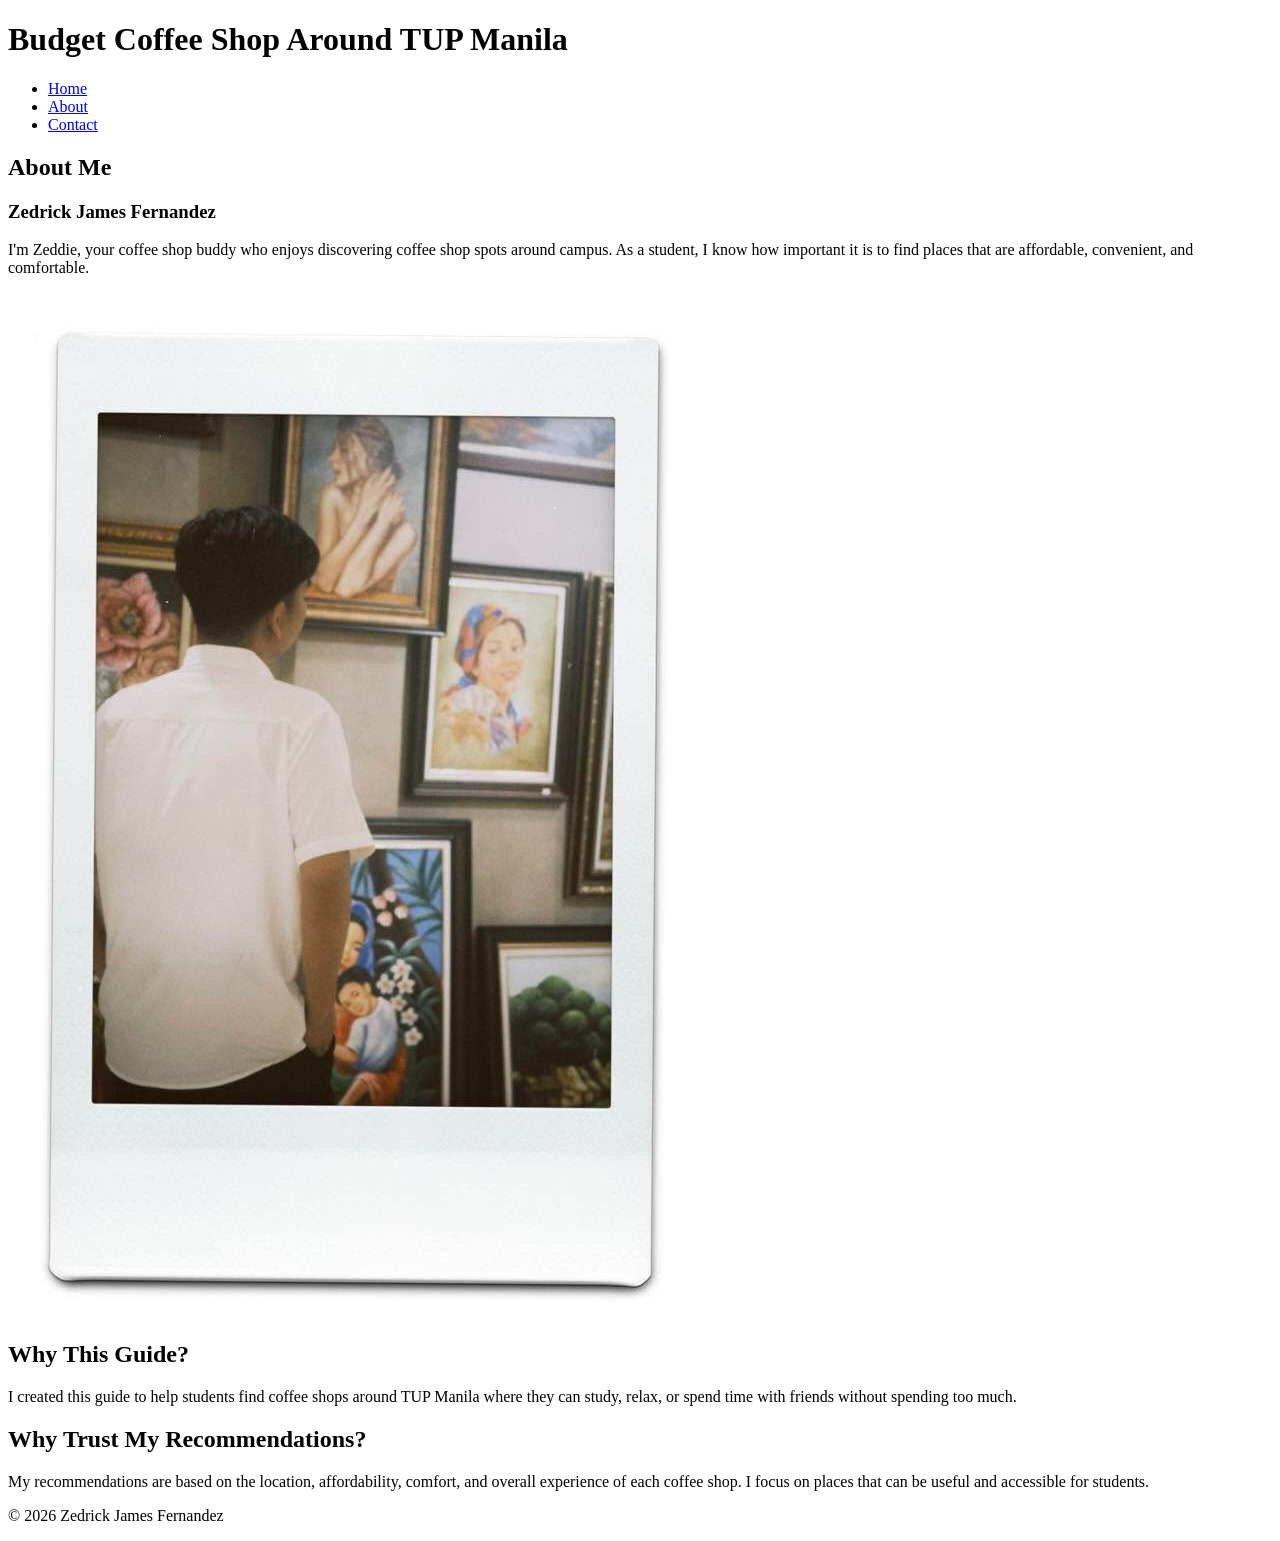
==== about.html @ 6a9eeab6 "ass about and contact pages" ====
<!DOCTYPE html>
<html>
<head>
    <title>About - Coffee Shop Guide of a TUPian</title>
</head>

<body>

    <header>
        <h1>Budget Coffee Shop Around TUP Manila</h1>

        <nav>
            <ul>
                <li><a href="index.html">Home</a></li>
                <li><a href="about.html">About</a></li>
                <li><a href="contact.html">Contact</a></li>
            </ul>
        </nav>
    </header>

    <main>

        <section>
            <h2>About Me</h2>

            <h3>Zedrick James Fernandez</h3>

            <p>
                I'm Zeddie, your coffee shop buddy who enjoys discovering coffee shop spots around campus.
                As a student, I know how important it is to find places that are affordable, convenient,
                and comfortable.
            </p>

            <img src="images/zeddy.jpg" alt="Zeddie picture">

            <h2>Why This Guide?</h2>

            <p>
                I created this guide to help students find coffee shops around TUP Manila
                where they can study, relax, or spend time with friends without spending too much.
            </p>

            <h2>Why Trust My Recommendations?</h2>

            <p>
                My recommendations are based on the location, affordability, comfort, and overall
                experience of each coffee shop. I focus on places that can be useful and accessible
                for students.
            </p>
        </section>

    </main>

    <footer>
        <p>&copy; 2026 Zedrick James Fernandez</p>
    </footer>

</body>
</html>
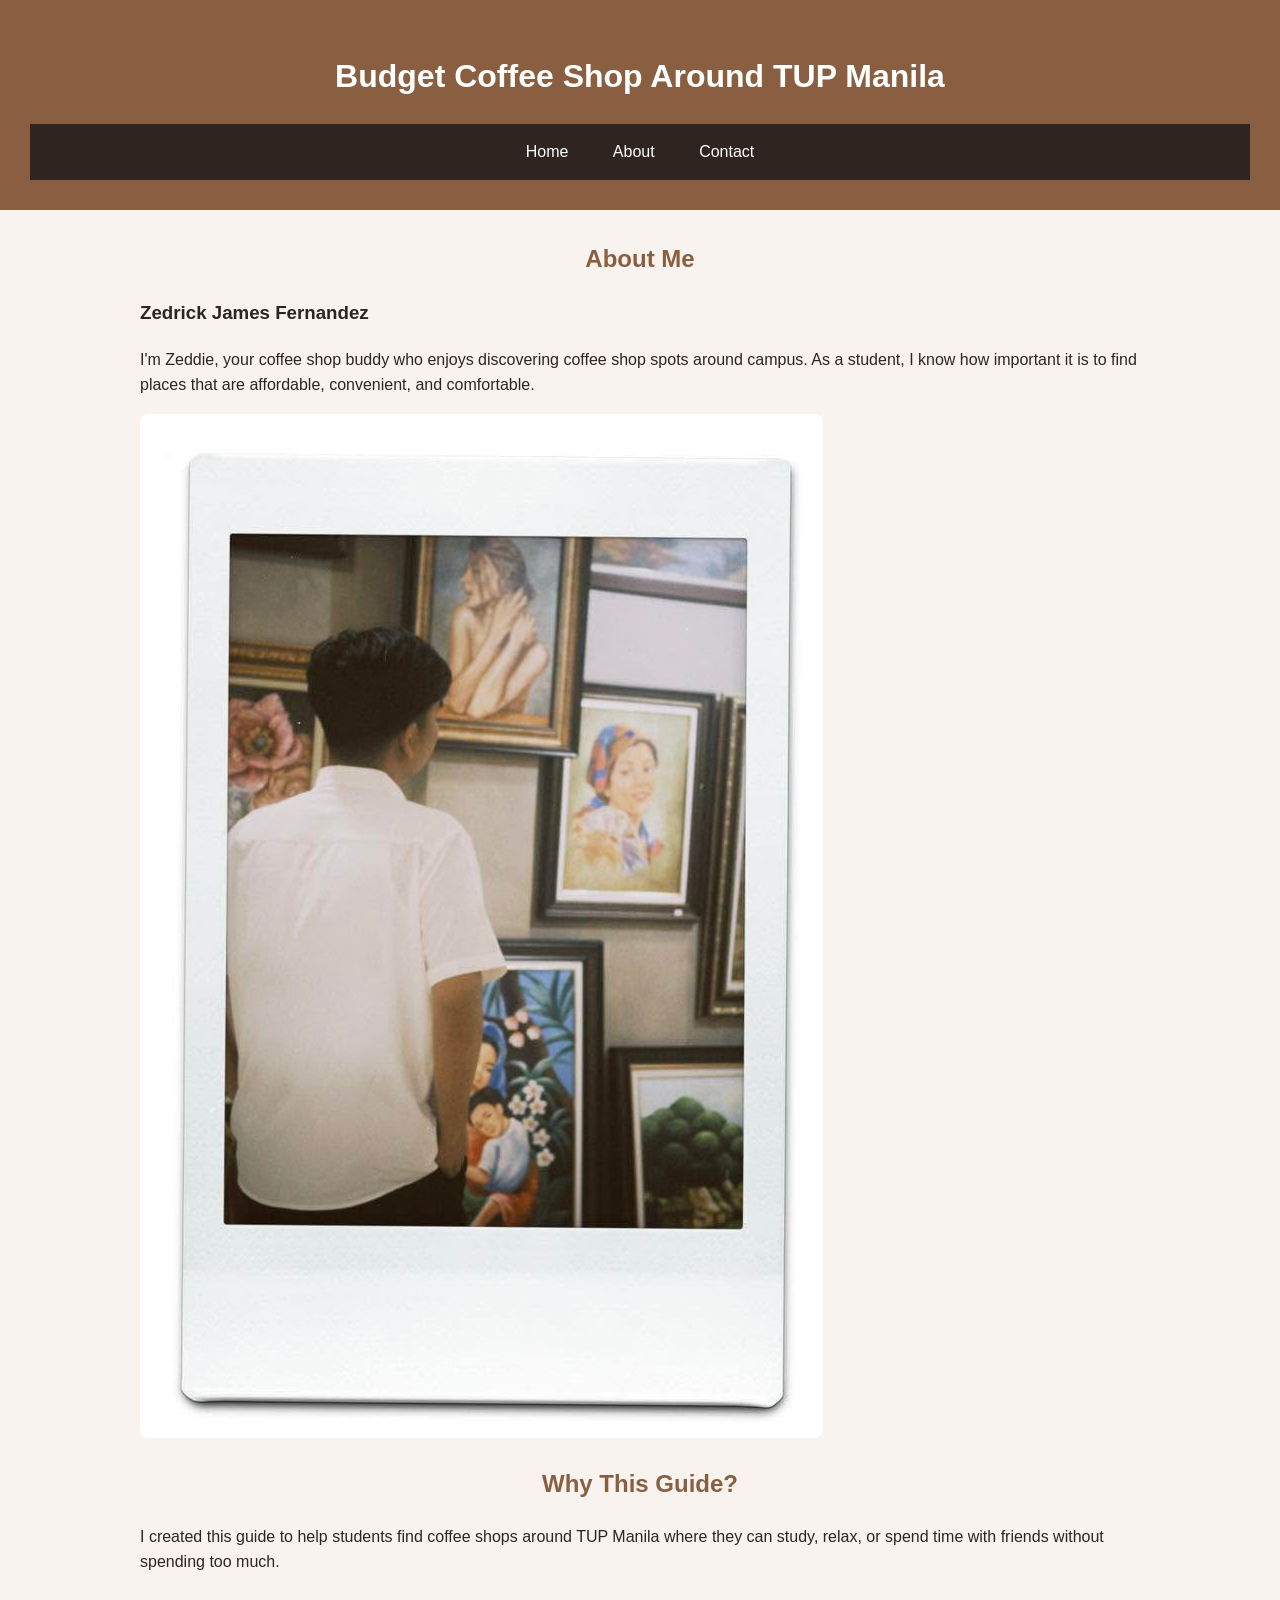
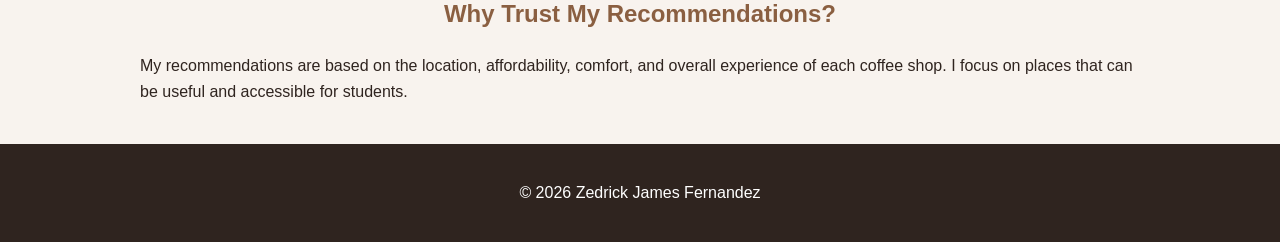
==== commit fe7282f0: "Add stylesheet to coffee guide" ====
--- a/about.html
+++ b/about.html
@@ -2,6 +2,7 @@
 <html>
 <head>
     <title>About - Coffee Shop Guide of a TUPian</title>
+    <link rel="stylesheet" href="style.css">
 </head>
 
 <body>
--- a/style.css
+++ b/style.css
@@ -0,0 +1,166 @@
+/* =========================
+   1. VARIABLES
+========================= */
+
+:root{
+    --brand:#8a5f41;
+    --dark:#2f241f;
+    --grey:#777777;
+    --light:#f8f3ee;
+}
+
+/* =========================
+   2. BASE STYLES
+========================= */
+
+*{
+    box-sizing:border-box;
+}
+
+body{
+    margin:0;
+    font-family:Arial, Helvetica, sans-serif;
+    line-height:1.6;
+    color:var(--dark);
+    background:var(--light);
+}
+
+img{
+    max-width:100%;
+    height:auto;
+    border-radius:8px;
+}
+
+/* =========================
+   3. LAYOUT
+========================= */
+
+header{
+    background:var(--brand);
+    color:white;
+    text-align:center;
+    padding:30px;
+}
+
+nav{
+    background:var(--dark);
+}
+
+nav ul{
+    list-style:none;
+    margin:0;
+    padding:0;
+    text-align:center;
+}
+
+nav li{
+    display:inline-block;
+}
+
+nav a{
+    display:block;
+    color:white;
+    text-decoration:none;
+    padding:15px 20px;
+}
+
+nav a:hover{
+    background:#6f4d36;
+}
+
+main{
+    width:90%;
+    max-width:1000px;
+    margin:30px auto;
+}
+
+footer{
+    background:var(--dark);
+    color:white;
+    text-align:center;
+    padding:20px;
+    margin-top:40px;
+}
+
+/* =========================
+   4. PLACE CARDS
+========================= */
+
+.place-card{
+    background:white;
+    border-left:8px solid var(--brand);
+    border-radius:10px;
+    padding:20px;
+    margin-bottom:20px;
+}
+
+.place-card h3{
+    color:var(--brand);
+    font-size:1.5rem;
+}
+
+.place-card ul{
+    list-style:none;
+    padding:0;
+}
+
+.place-card a{
+    color:var(--brand);
+    text-decoration:none;
+    font-weight:bold;
+}
+
+.place-card a:hover{
+    text-decoration:underline;
+}
+
+section h2{
+    color:var(--brand);
+    text-align:center;
+}
+
+/* =========================
+   5. CONTACT FORM
+========================= */
+
+fieldset{
+    padding:20px;
+    border-radius:10px;
+    border:1px solid var(--grey);
+    background:white;
+}
+
+legend{
+    color:var(--brand);
+    font-weight:bold;
+}
+
+input,
+select,
+textarea{
+    width:100%;
+    padding:10px;
+    margin-top:5px;
+    margin-bottom:15px;
+}
+
+button{
+    background:var(--brand);
+    color:white;
+    border:none;
+    border-radius:5px;
+    padding:12px 20px;
+    cursor:pointer;
+}
+
+button:hover{
+    background:#6f4d36;
+}
+
+input:focus,
+select:focus,
+textarea:focus,
+button:focus{
+    outline:3px solid var(--brand);
+    outline-offset:2px;
+}
